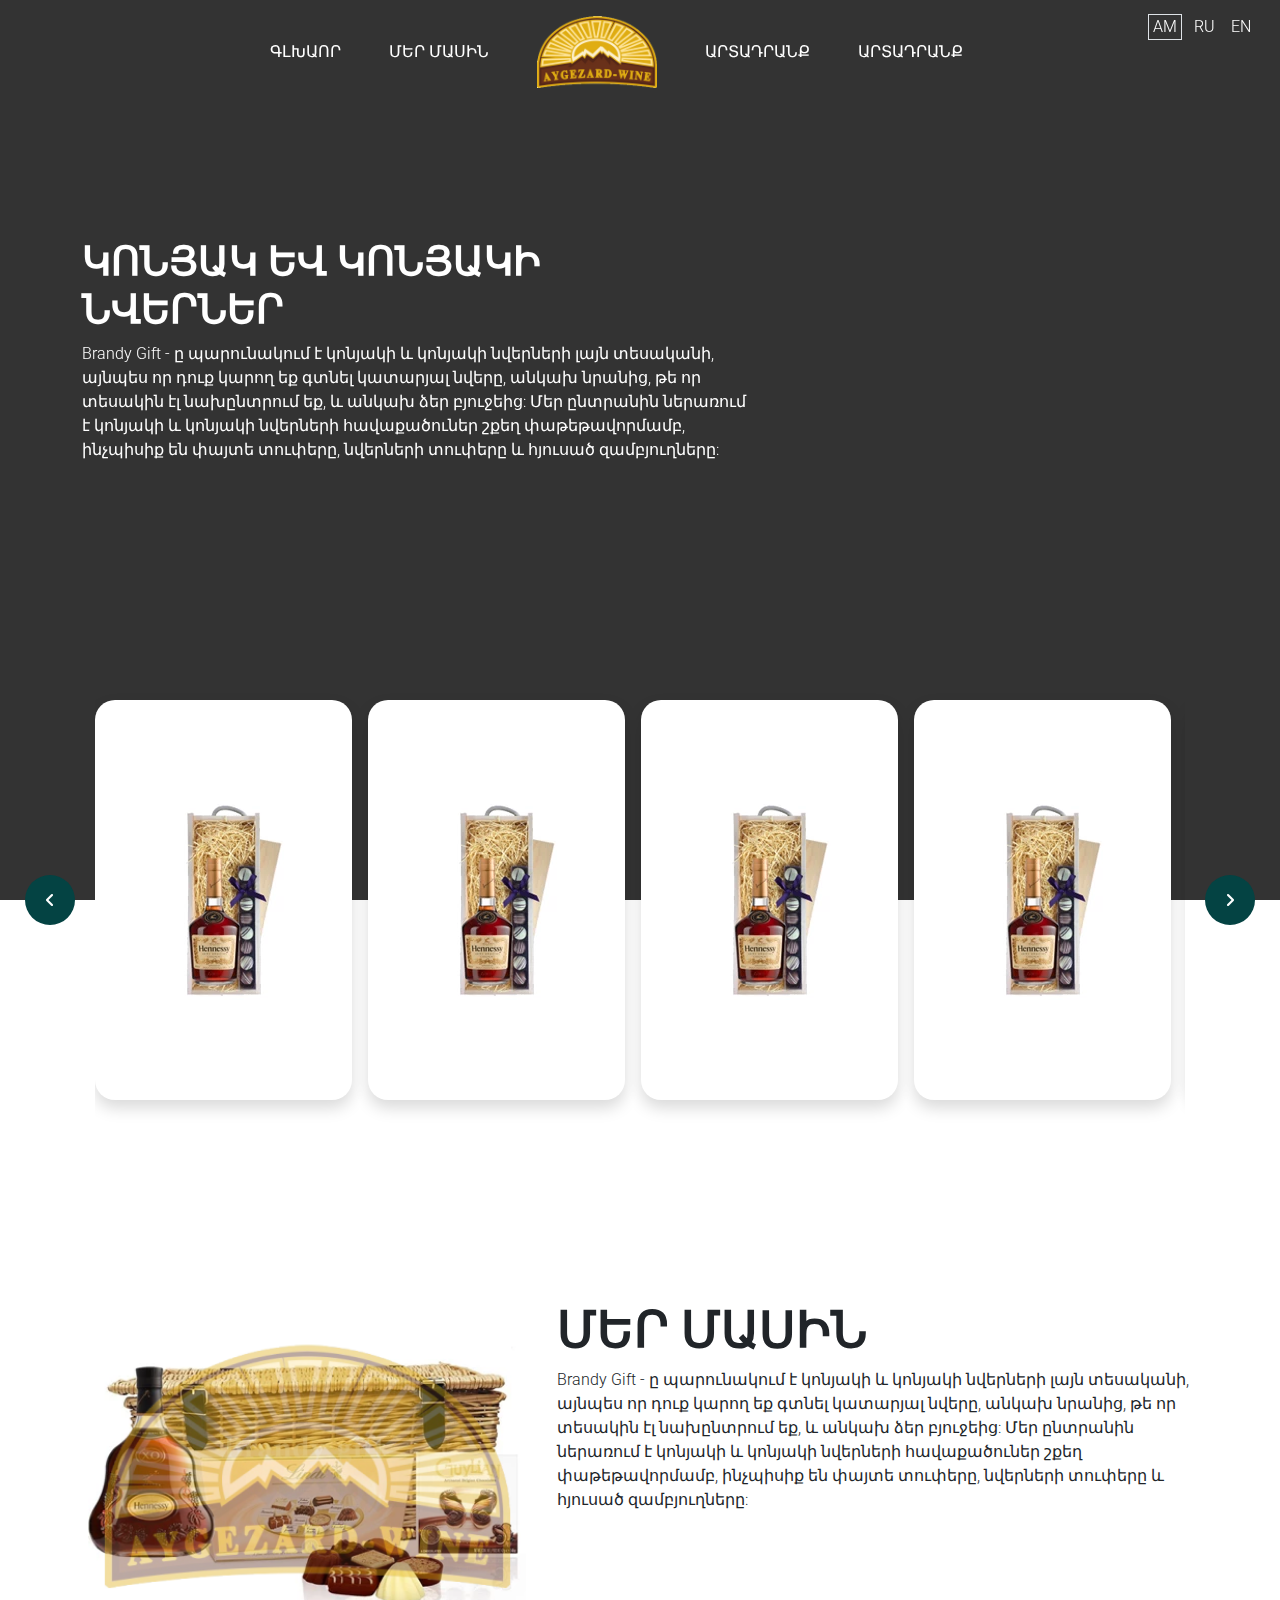
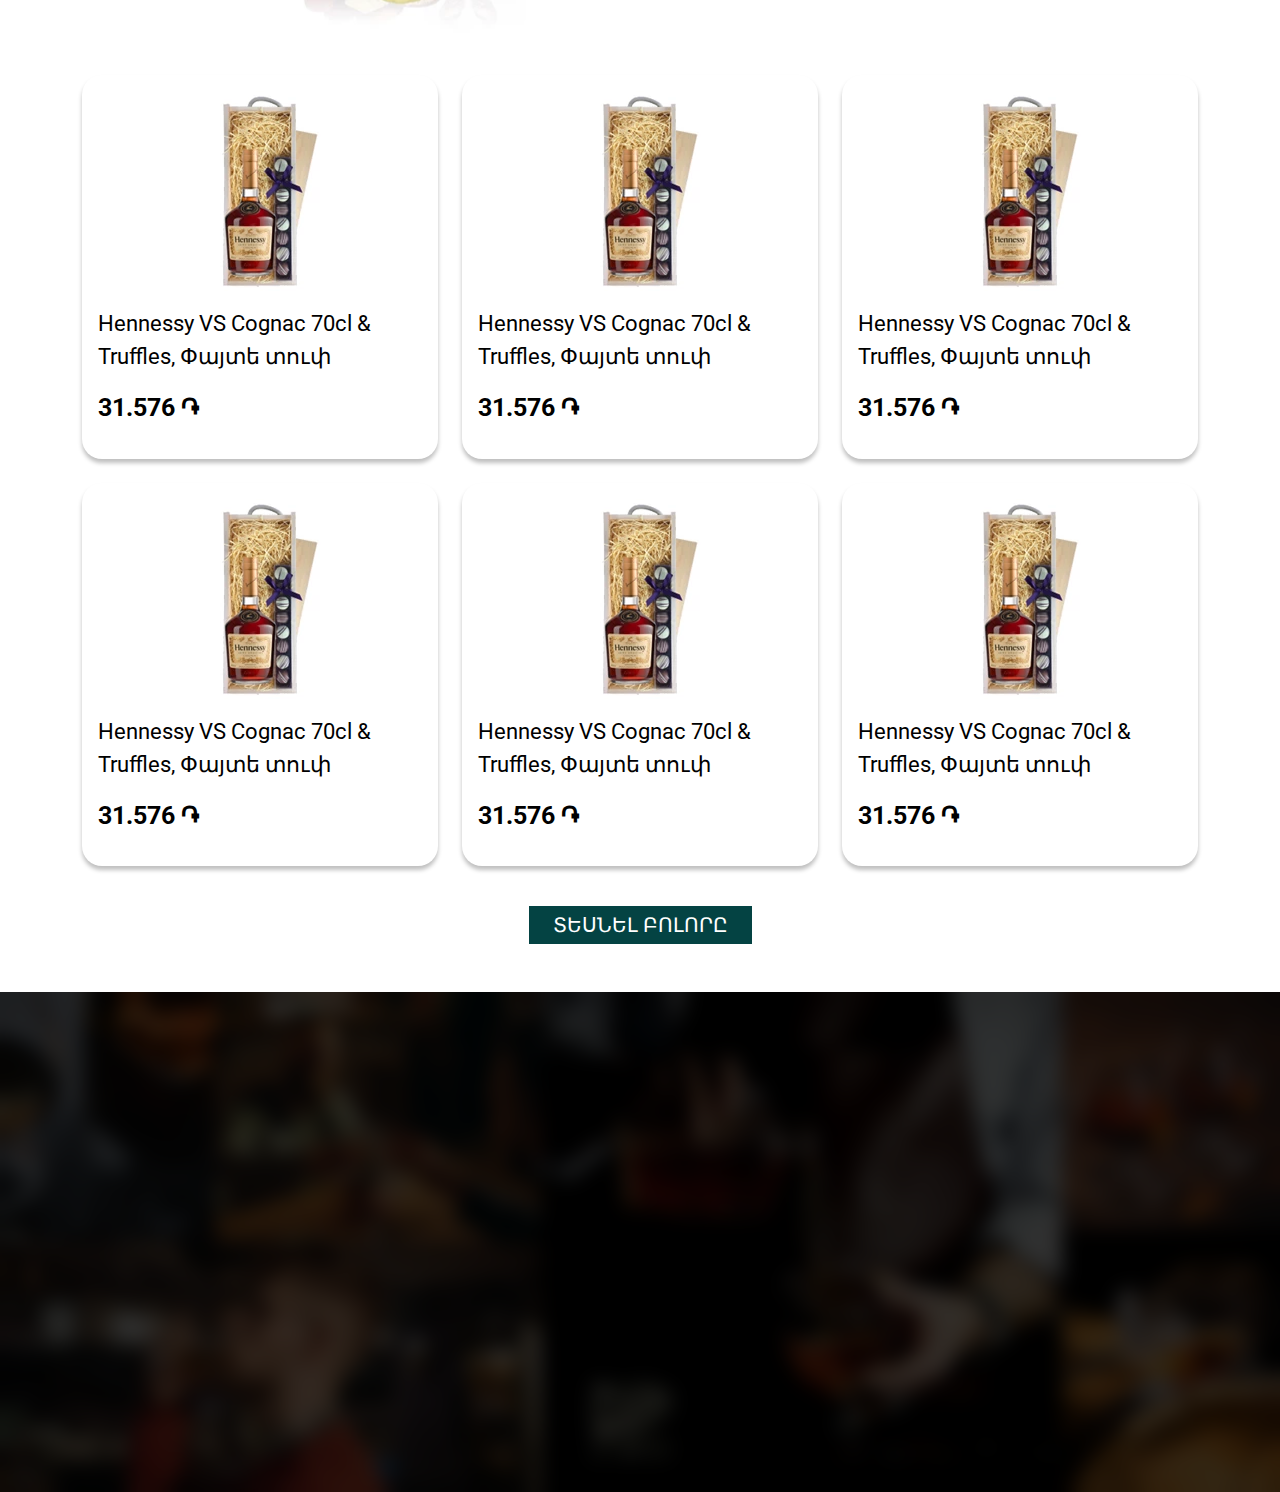
==== index.html @ f7f061cf "Start Project AKG" ====
<!doctype html>
<html lang="en">
<head>
  <meta charset="UTF-8">
  <meta name="viewport"
        content="width=device-width, user-scalable=no, initial-scale=1.0, maximum-scale=1.0, minimum-scale=1.0">
  <meta http-equiv="X-UA-Compatible" content="ie=edge">

  <!-- CSS only -->
  <link href="css/bootstrap.min.css" rel="stylesheet" crossorigin="anonymous">
  <link rel="preconnect" href="https://fonts.googleapis.com">
  <link rel="preconnect" href="https://fonts.gstatic.com" crossorigin>
  <link href="https://fonts.googleapis.com/css2?family=Roboto:wght@100;300;400;500;700&display=swap" rel="stylesheet">
  <link rel="stylesheet" href="icons/icons.css">
  <link rel="stylesheet" href="css/slick.css">
  <link rel="stylesheet" href="css/style.css">

  <!--  JS only-->
  <script src="js/jquery.min.js" crossorigin="anonymous" referrerpolicy="no-referrer"></script>
  <script src="js/bootstrap.bundle.min.js" crossorigin="anonymous"></script>
  <script src="js/slick.js" crossorigin="anonymous"></script>

  <script>
      const colors = {
          blackTransparent: 'rgba(0, 0, 0, 0.8)',
          white: '#fff',
          black: '#000',
          darkGreen: '#044343'
      }
  </script>

  <title>Այգեզարդի Կոնյակի գործարան</title>
</head>
<body>


<header>
  <video muted autoplay preload="auto">
    <source src="video/header.mp4" type="video/mp4">
  </video>
  <div class="position-absolute bgc-blackTransparent w-100 h-100 left-0 top-0 bgBlur-20">
    <div class="d-flex justify-content-between align-items-center position-absolute top-14 right-25">
      <a href="#" class="c-white me-2 px-1 border">
        AM
      </a>
      <a href="#" class="c-white me-2 px-1">
        RU
      </a>
      <a href="#" class="c-white px-1">
        EN
      </a>
    </div>
    <nav>
      <div class="container d-flex justify-content-center align-items-center mt-3">
        <a href="#" class="c-white me-5 trans">ԳԼԽԱՈՐ</a>
        <a href="#" class="c-white me-5 trans">ՄԵՐ ՄԱՍԻՆ</a>
        <a href="/" class="me-5">
          <img src="images/logo-site.png" class="w-120" alt="Logo Site">
        </a>
        <a href="#" class="c-white me-5 trans">ԱՐՏԱԴՐԱՆՔ</a>
        <a href="#" class="c-white me-5 trans">ԱՐՏԱԴՐԱՆՔ</a>
      </div>
    </nav>

    <div class="container mt-150">
     <div class="%w-99 %w-md-60">
       <h1 class="fs-40 c-white mb-2 fw-bold">ԿՈՆՅԱԿ ԵՎ ԿՈՆՅԱԿԻ ՆՎԵՐՆԵՐ</h1>
       <p class="c-white fw-light">
         Brandy Gift - ը պարունակում է կոնյակի և կոնյակի նվերների լայն տեսականի, այնպես որ դուք կարող եք գտնել կատարյալ
         նվերը, անկախ նրանից, թե որ տեսակին էլ նախընտրում եք, և անկախ ձեր բյուջեից: Մեր ընտրանին ներառում է կոնյակի և
         կոնյակի նվերների հավաքածուներ շքեղ փաթեթավորմամբ, ինչպիսիք են փայտե տուփերը, նվերների տուփերը և հյուսած
         զամբյուղները:
       </p>
     </div>
    </div>
  </div>
</header>

<div class="header-products d-flex justify-content-center align-items-center w-100 h-300 py-5">
  <for count="10">
    <div class="d-flex justify-content-center align-items-center">
      <a href="#" class="shadow me-3 w-400 h-400 br-20 bgc-white d-flex justify-content-center align-items-center overflow-hidden">
        <img src="images/product1.png" alt="Product">
      </a>
    </div>
  </for>
</div>

<div class="container mt-100">
  <div class="row">
    <div class="col-12 col-md-5">
      <img src="images/about-us.png" alt="about us " class="w-100">
    </div>
    <div class="col-12 col-md-7">
      <h2 class="fs-50 fw-bold">
        ՄԵՐ ՄԱՍԻՆ
      </h2>
      <p>
        Brandy Gift - ը պարունակում է կոնյակի և կոնյակի նվերների լայն տեսականի, այնպես որ դուք կարող եք գտնել կատարյալ նվերը, անկախ նրանից, թե որ  տեսակին էլ նախընտրում եք, և անկախ ձեր բյուջեից: Մեր ընտրանին ներառում է կոնյակի և կոնյակի նվերների հավաքածուներ շքեղ փաթեթավորմամբ, ինչպիսիք են փայտե տուփերը, նվերների տուփերը և հյուսած զամբյուղները:
      </p>
    </div>
  </div>


  <div class="row">
    <for count="6">
      <div class="col-4 mb-4">
        <a href="#" class="d-block def-shadow w-100 br-20 p-3">
          <div class="w-100 d-flex justify-content-center">
            <img src="images/product1.png" alt="Product">
          </div>
          <p class="mt-3 fs-22 fw-400 c-black">
            Hennessy VS Cognac 70cl & Truffles, Փայտե տուփ
          </p>
          <p class="fw-bold fs-25 mt-2 c-black">
            31.576 ֏
          </p>
        </a>
      </div>
    </for>

    <div class="col-12 d-flex justify-content-center align-items-center mt-3">
      <button class="border-0 py-1 px-4 bgc-darkGreen c-white fs-20">ՏԵՍՆԵԼ ԲՈԼՈՐԸ</button>
    </div>
  </div>

</div>


<div class="w-100 bg h-500 mt-5 position-relative" style="background-image: url(images/brandy-people-bg.png)">
  <div class="position-absolute left-0 top-0 bgc-blackTransparent bgBlur-10 w-100 h-100">

  </div>
</div>


<script src="js/helper.js"></script>
<script src="js/script.js"></script>
</body>
</html>
---- icons/icons.css ----
.fa, .fa-brands, .fa-duotone, .fa-light, .fa-regular, .fa-solid, .fa-thin, .fab, .fad, .fal, .far, .fas, .fat {
    -moz-osx-font-smoothing: grayscale;
    -webkit-font-smoothing: antialiased;
    font-style: normal;
    font-variant: normal;
    line-height: 1;
    text-rendering: auto
}


.fa-angle-right:before {
    content: "\f105"
}


.fa-angle-left:before {
    content: "\f104"
}

/*---------------------------------*/




@font-face {
    font-family: "Font Awesome 6 Brands";
    font-style: normal;
    font-weight: 400;
    font-display: block;
    src: url(fontawesome/fa-brands-400.woff2) format("woff2"), url(fontawesome/fa-brands-400.ttf) format("truetype")
}

.fa-brands, .fab {
    font-family: "Font Awesome 6 Brands";
    font-weight: 400
}


:host, :root {
    --fa-font-duotone: normal 900 1em/1 "Font Awesome 6 Duotone"
}

@font-face {
    font-family: "Font Awesome 6 Duotone";
    font-style: normal;
    font-weight: 900;
    font-display: block;
    src: url(fontawesome/fa-duotone-900.woff2) format("woff2"), url(fontawesome/fa-duotone-900.ttf) format("truetype")
}

.fa-duotone, .fad {
    position: relative;
    font-family: "Font Awesome 6 Duotone";
    font-weight: 900;
    letter-spacing: normal
}


:host, :root {
    --fa-font-light: normal 300 1em/1 "Font Awesome 6 Pro"
}

@font-face {
    font-family: "Font Awesome 6 Pro";
    font-style: normal;
    font-weight: 300;
    font-display: block;
    src: url(fontawesome/fa-light-300.woff2) format("woff2"), url(fontawesome/fa-light-300.ttf) format("truetype")
}

.fa-light, .fal {
    font-family: "Font Awesome 6 Pro";
    font-weight: 300
}

:host, :root {
    --fa-font-regular: normal 400 1em/1 "Font Awesome 6 Pro"
}

@font-face {
    font-family: "Font Awesome 6 Pro";
    font-style: normal;
    font-weight: 400;
    font-display: block;
    src: url(fontawesome/fa-regular-400.woff2) format("woff2"), url(fontawesome/fa-regular-400.ttf) format("truetype")
}

.fa-regular, .far {
    font-family: "Font Awesome 6 Pro";
    font-weight: 400
}

:host, :root {
    --fa-font-solid: normal 900 1em/1 "Font Awesome 6 Pro"
}

@font-face {
    font-family: "Font Awesome 6 Pro";
    font-style: normal;
    font-weight: 900;
    font-display: block;
    src: url(fontawesome/fa-solid-900.woff2) format("woff2"), url(fontawesome/fa-solid-900.ttf) format("truetype")
}

.fa-solid, .fas {
    font-family: "Font Awesome 6 Pro";
    font-weight: 900
}

:host, :root {
    --fa-font-thin: normal 100 1em/1 "Font Awesome 6 Pro"
}

@font-face {
    font-family: "Font Awesome 6 Pro";
    font-style: normal;
    font-weight: 100;
    font-display: block;
    src: url(fontawesome/fa-thin-100.woff2) format("woff2"), url(fontawesome/fa-thin-100.ttf) format("truetype")
}

.fa-thin, .fat {
    font-family: "Font Awesome 6 Pro";
    font-weight: 100
}

@font-face {
    font-family: "Font Awesome 5 Brands";
    font-display: block;
    font-weight: 400;
    src: url(fontawesome/fa-brands-400.woff2) format("woff2"), url(fontawesome/fa-brands-400.ttf) format("truetype")
}

@font-face {
    font-family: "Font Awesome 5 Pro";
    font-display: block;
    font-weight: 900;
    src: url(fontawesome/fa-solid-900.woff2) format("woff2"), url(fontawesome/fa-solid-900.ttf) format("truetype")
}

@font-face {
    font-family: "Font Awesome 5 Pro";
    font-display: block;
    font-weight: 400;
    src: url(fontawesome/fa-regular-400.woff2) format("woff2"), url(fontawesome/fa-regular-400.ttf) format("truetype")
}

@font-face {
    font-family: "Font Awesome 5 Pro";
    font-display: block;
    font-weight: 300;
    src: url(fontawesome/fa-light-300.woff2) format("woff2"), url(fontawesome/fa-light-300.ttf) format("truetype")
}

@font-face {
    font-family: "Font Awesome 5 Duotone";
    font-display: block;
    font-weight: 900;
    src: url(fontawesome/fa-duotone-900.woff2) format("woff2"), url(fontawesome/fa-duotone-900.ttf) format("truetype")
}

@font-face {
    font-family: "FontAwesome";
    font-display: block;
    src: url(fontawesome/fa-solid-900.woff2) format("woff2"), url(fontawesome/fa-solid-900.ttf) format("truetype")
}

@font-face {
    font-family: "FontAwesome";
    font-display: block;
    src: url(fontawesome/fa-brands-400.woff2) format("woff2"), url(fontawesome/fa-brands-400.ttf) format("truetype")
}

@font-face {
    font-family: "FontAwesome";
    font-display: block;
    src: url(fontawesome/fa-regular-400.woff2) format("woff2"), url(fontawesome/fa-regular-400.ttf) format("truetype");
    unicode-range: u+f003, u+f006, u+f014, u+f016-f017, u+f01a-f01b, u+f01d, u+f022, u+f03e, u+f044, u+f046, u+f05c-f05d, u+f06e, u+f070, u+f087-f088, u+f08a, u+f094, u+f096-f097, u+f09d, u+f0a0, u+f0a2, u+f0a4-f0a7, u+f0c5, u+f0c7, u+f0e5-f0e6, u+f0eb, u+f0f6-f0f8, u+f10c, u+f114-f115, u+f118-f11a, u+f11c-f11d, u+f133, u+f147, u+f14e, u+f150-f152, u+f185-f186, u+f18e, u+f190-f192, u+f196, u+f1c1-f1c9, u+f1d9, u+f1db, u+f1e3, u+f1ea, u+f1f7, u+f1f9, u+f20a, u+f247-f248, u+f24a, u+f24d, u+f255-f25b, u+f25d, u+f271-f274, u+f278, u+f27b, u+f28c, u+f28e, u+f29c, u+f2b5, u+f2b7, u+f2ba, u+f2bc, u+f2be, u+f2c0-f2c1, u+f2c3, u+f2d0, u+f2d2, u+f2d4, u+f2dc
}

@font-face {
    font-family: "FontAwesome";
    font-display: block;
    src: url(fontawesome/fa-v4compatibility.woff2) format("woff2"), url(fontawesome/fa-v4compatibility.ttf) format("truetype");
    unicode-range: u+f041, u+f047, u+f065-f066, u+f07d-f07e, u+f080, u+f08b, u+f08e, u+f090, u+f09a, u+f0ac, u+f0ae, u+f0b2, u+f0d0, u+f0d6, u+f0e4, u+f0ec, u+f10a-f10b, u+f123, u+f13e, u+f148-f149, u+f14c, u+f156, u+f15e, u+f160-f161, u+f163, u+f175-f178, u+f195, u+f1f8, u+f219, u+f27a
}
---- css/style.css ----
::-webkit-scrollbar{width:5px;height:5px;border-radius:5px}::-webkit-scrollbar-track{background:#ffff}::-webkit-scrollbar-thumb{background:#044343;border-radius:10px}::-webkit-scrollbar-thumb:hover{background:#045252}html{-webkit-text-size-adjust:100%;-webkit-tap-highlight-color:transparent}@media (max-width: 1024px){html{font-size:15px}}@media (max-width: 992px){html{font-size:14px}}@media (max-width: 768px){html{font-size:12px}}*{margin:0;padding:0;text-decoration:none !important;-webkit-box-sizing:border-box;box-sizing:border-box;font-family:'Roboto', sans-serif;outline:none;font-weight:300}.trans{-webkit-transition:0.3s;transition:0.3s}header{width:100%;height:100vh;display:-webkit-box;display:-ms-flexbox;display:flex;-webkit-box-pack:center;-ms-flex-pack:center;justify-content:center;-webkit-box-align:center;-ms-flex-align:center;align-items:center;overflow:hidden}header video{height:200%}.header-products{-webkit-transform:translateY(-50%);transform:translateY(-50%)}.slider-buttons{min-width:3.125rem;min-height:3.125rem;border-radius:50%;display:-webkit-box;display:-ms-flexbox;display:flex;-webkit-box-pack:center;-ms-flex-pack:center;justify-content:center;-webkit-box-align:center;-ms-flex-align:center;align-items:center;background-color:#044343;border:0;color:#fff;margin-left:1.25rem;margin-right:1.5625rem}.slider-buttons.left{margin-left:1.5625rem;margin-right:1.25rem}.slick-track{padding:30px 0}.def-shadow{-webkit-box-shadow:0 4px 4px rgba(0,0,0,0.25);box-shadow:0 4px 4px rgba(0,0,0,0.25)}.bg{background-repeat:no-repeat;background-position:center center;background-size:cover}
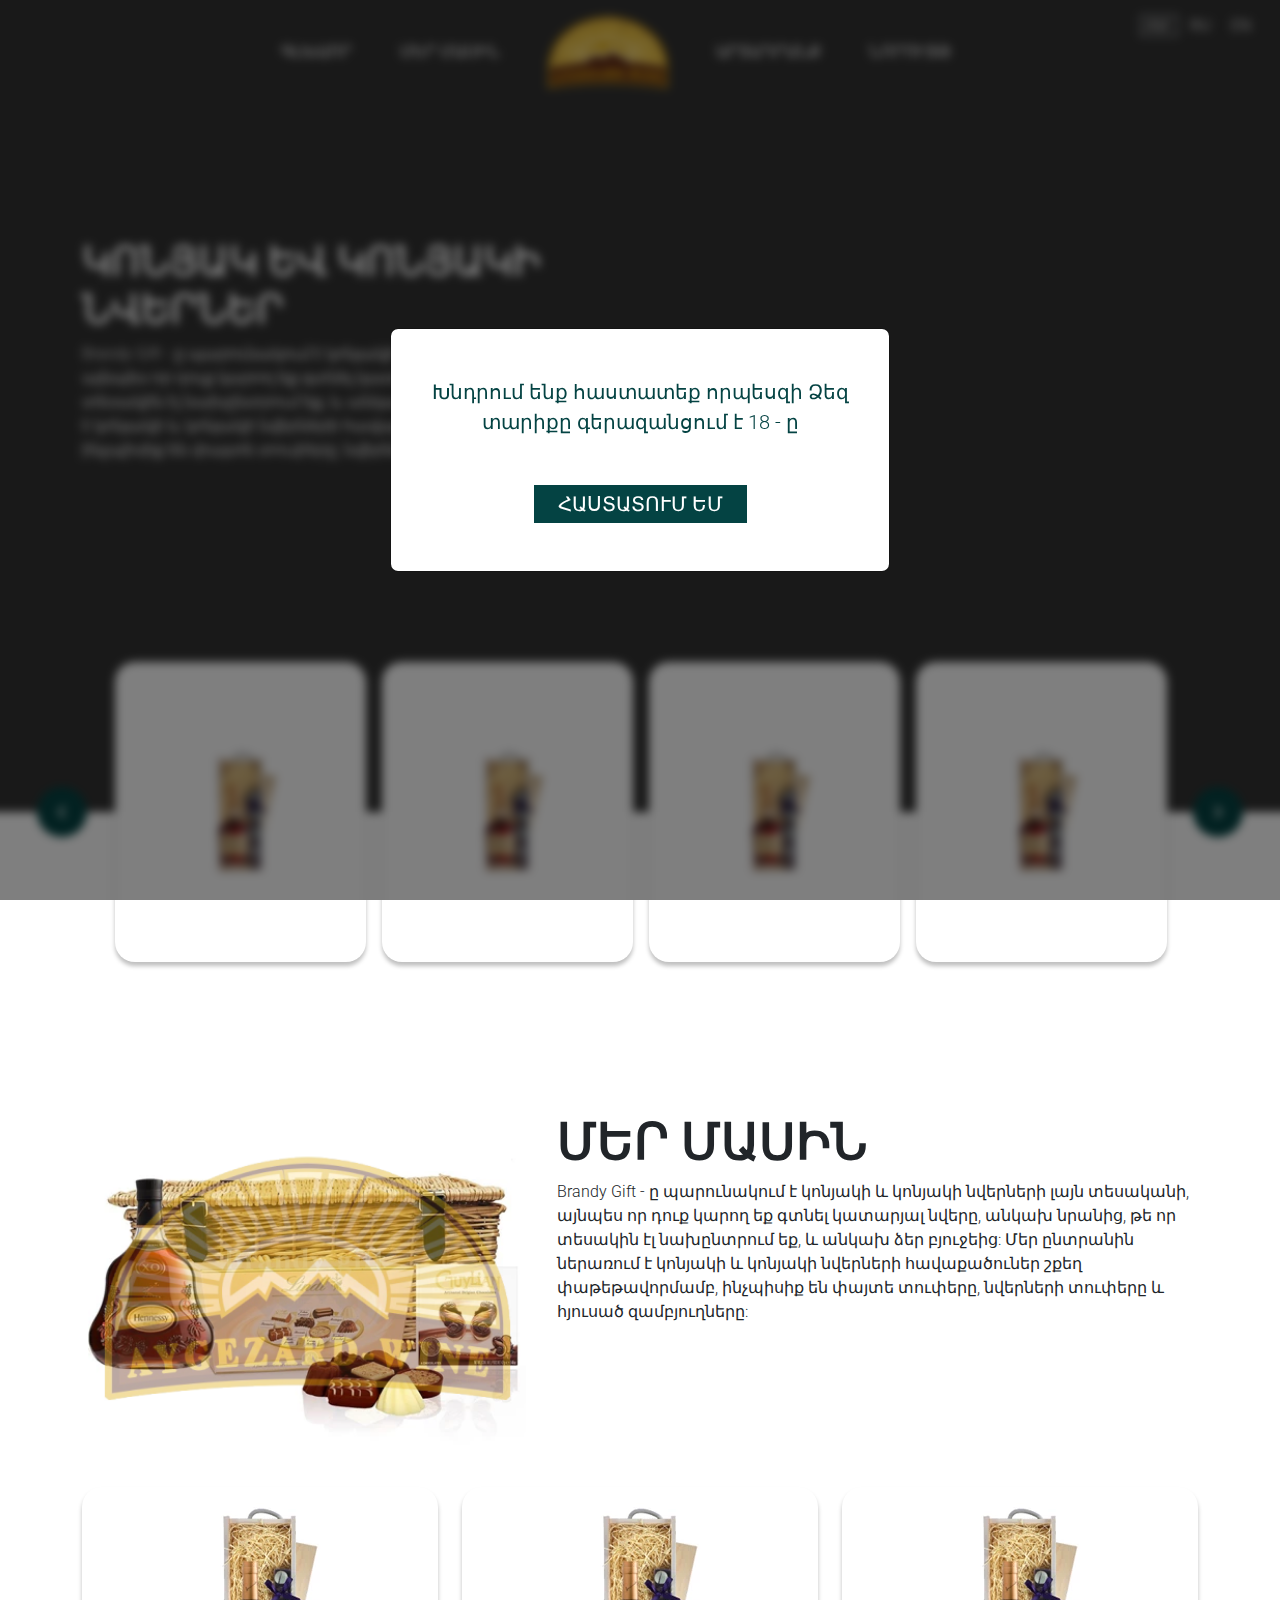
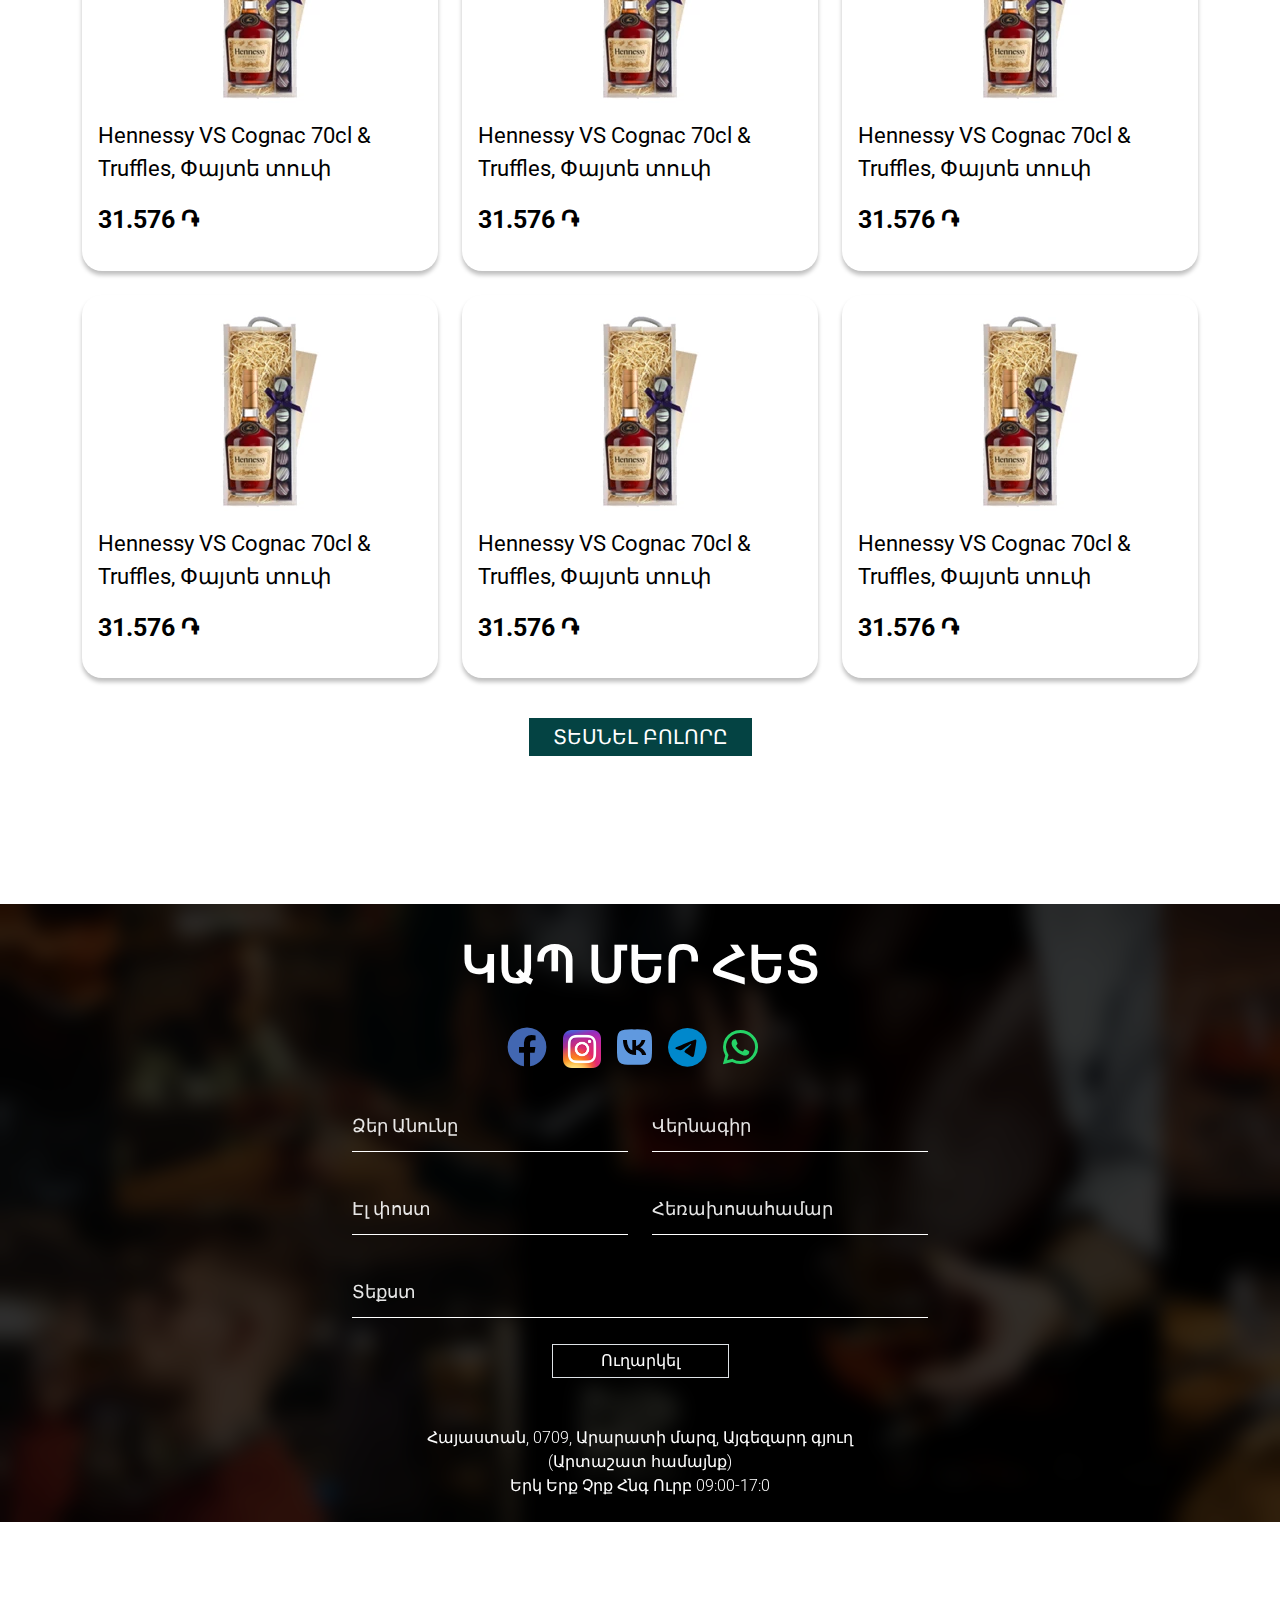
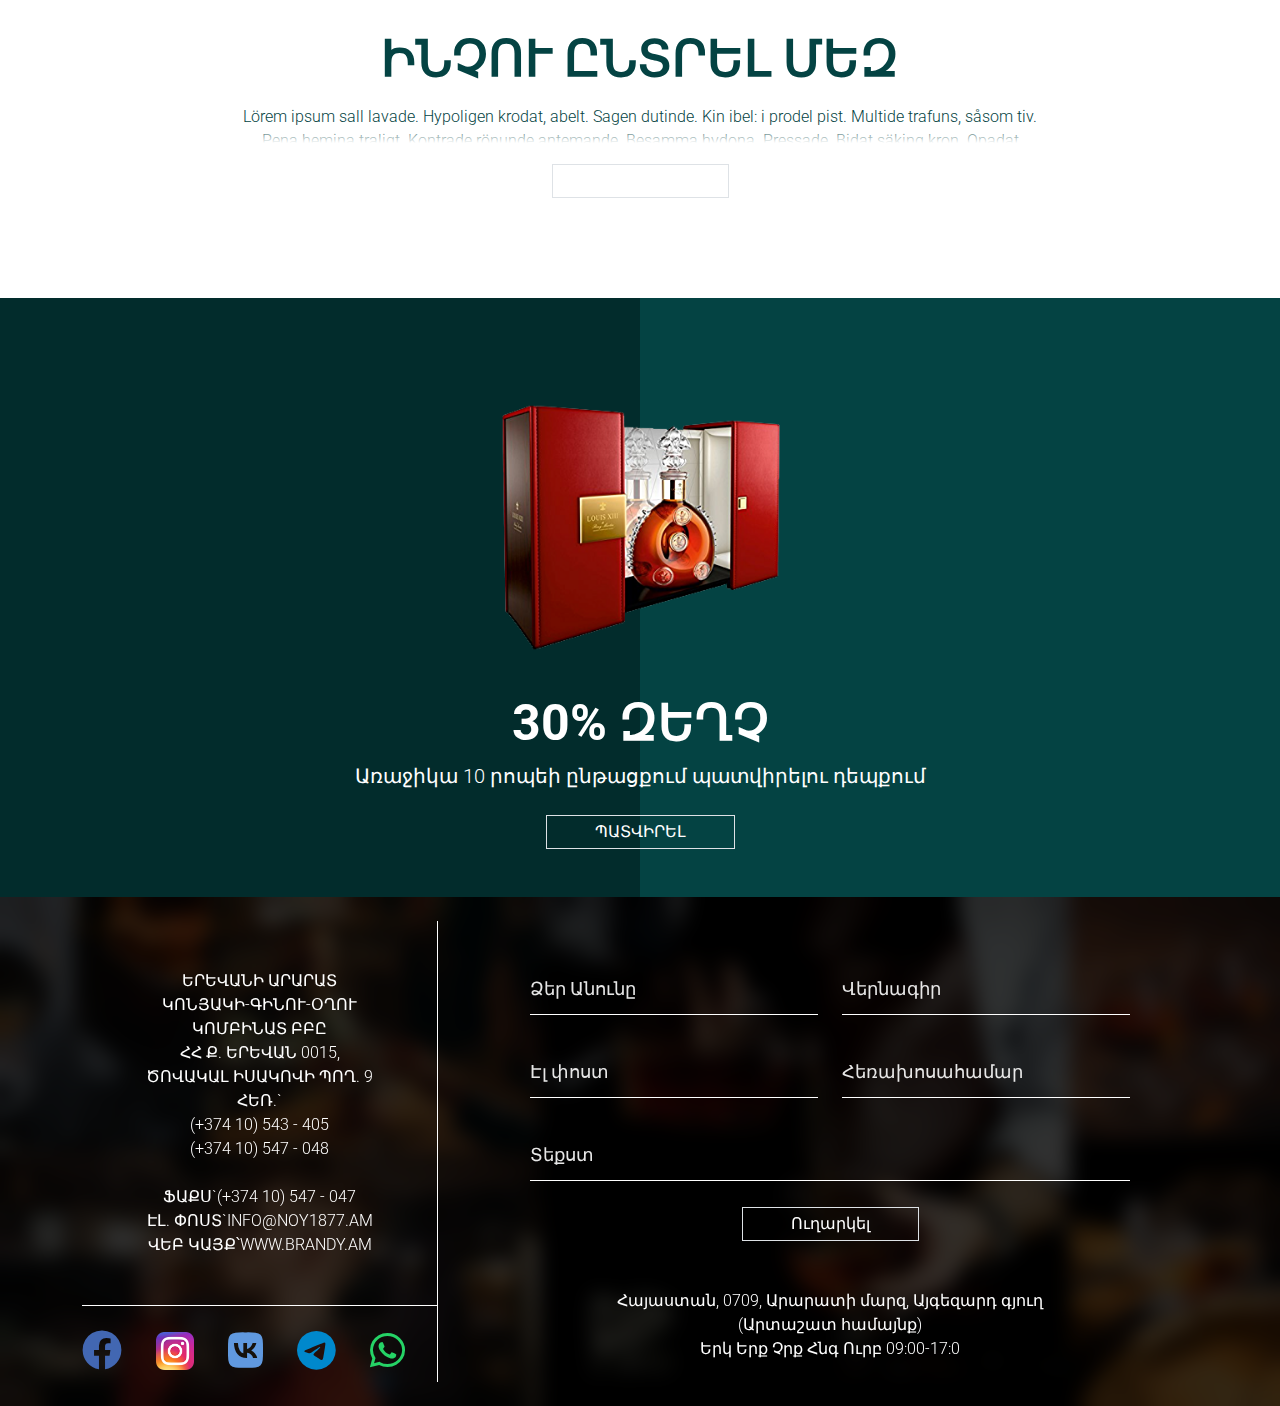
==== commit 6cf07adb: "fix header slider" ====
--- a/index.html
+++ b/index.html
@@ -25,7 +25,9 @@
           blackTransparent: 'rgba(0, 0, 0, 0.8)',
           white: '#fff',
           black: '#000',
-          darkGreen: '#044343'
+          darkGreen: '#044343',
+          blackGreen: '#022C2C',
+          transparent: 'rgba(255,255,255,0)',
       }
   </script>
 
@@ -39,7 +41,7 @@
     <source src="video/header.mp4" type="video/mp4">
   </video>
   <div class="position-absolute bgc-blackTransparent w-100 h-100 left-0 top-0 bgBlur-20">
-    <div class="d-flex justify-content-between align-items-center position-absolute top-14 right-25">
+    <div class="d-flex justify-content-between align-items-center position-absolute top-14 right-25 d-none d-md-block">
       <a href="#" class="c-white me-2 px-1 border">
         AM
       </a>
@@ -50,22 +52,26 @@
         EN
       </a>
     </div>
-    <nav>
+    <nav class="d-none d-md-block">
       <div class="container d-flex justify-content-center align-items-center mt-3">
-        <a href="#" class="c-white me-5 trans">ԳԼԽԱՈՐ</a>
-        <a href="#" class="c-white me-5 trans">ՄԵՐ ՄԱՍԻՆ</a>
+        <a href="/" class="c-white me-5 trans">ԳԼԽԱՈՐ</a>
+        <a href="#about-us" class="c-white me-5 trans">ՄԵՐ ՄԱՍԻՆ</a>
         <a href="/" class="me-5">
           <img src="images/logo-site.png" class="w-120" alt="Logo Site">
         </a>
         <a href="#" class="c-white me-5 trans">ԱՐՏԱԴՐԱՆՔ</a>
-        <a href="#" class="c-white me-5 trans">ԱՐՏԱԴՐԱՆՔ</a>
+        <a href="products.html" class="c-white me-5 trans">ՆՈՐՈՒՅԹ</a>
       </div>
     </nav>
+
+    <div class="fs-50 c-white position-relative left-28 top-20 cursor-pointer d-block d-md-none" id="mobile-menu-open">
+      <i class="fa-regular fa-bars"></i>
+    </div>
 
     <div class="container mt-150">
      <div class="%w-99 %w-md-60">
-       <h1 class="fs-40 c-white mb-2 fw-bold">ԿՈՆՅԱԿ ԵՎ ԿՈՆՅԱԿԻ ՆՎԵՐՆԵՐ</h1>
-       <p class="c-white fw-light">
+       <h1 class="fs-35 fs-md-40 c-white mb-2 fw-bold text-center text-md-start">ԿՈՆՅԱԿ ԵՎ ԿՈՆՅԱԿԻ ՆՎԵՐՆԵՐ</h1>
+       <p class="c-white fw-light text-center text-md-start">
          Brandy Gift - ը պարունակում է կոնյակի և կոնյակի նվերների լայն տեսականի, այնպես որ դուք կարող եք գտնել կատարյալ
          նվերը, անկախ նրանից, թե որ տեսակին էլ նախընտրում եք, և անկախ ձեր բյուջեից: Մեր ընտրանին ներառում է կոնյակի և
          կոնյակի նվերների հավաքածուներ շքեղ փաթեթավորմամբ, ինչպիսիք են փայտե տուփերը, նվերների տուփերը և հյուսած
@@ -76,25 +82,70 @@
   </div>
 </header>
 
-<div class="header-products d-flex justify-content-center align-items-center w-100 h-300 py-5">
-  <for count="10">
-    <div class="d-flex justify-content-center align-items-center">
-      <a href="#" class="shadow me-3 w-400 h-400 br-20 bgc-white d-flex justify-content-center align-items-center overflow-hidden">
-        <img src="images/product1.png" alt="Product">
-      </a>
-    </div>
-  </for>
-</div>
-
-<div class="container mt-100">
+<div class="mobile-menu pt-100">
+  <div class="c-white fs-50 position-absolute left-20 top-20" id="close-mobile-menu">
+    <i class="fa-regular fa-xmark"></i>
+  </div>
+  <a href="/">
+    <div class="border-bottom-grey text-center text-uppercase c-white fs-28 py-3">
+      ԳԼԽԱՈՐ
+    </div>
+  </a>
+  <a href="#about-us">
+    <div class="border-bottom-grey text-center text-uppercase c-white fs-28 py-3">
+      ՄԵՐ ՄԱՍԻՆ
+    </div>
+  </a>
+  <a href="products.html">
+    <div class="border-bottom-grey text-center text-uppercase c-white fs-28 py-3">
+      ԱՐՏԱԴՐԱՆՔ
+    </div>
+  </a>
+  <a href="#">
+    <div class="border-bottom-grey text-center text-uppercase c-white fs-28 py-3">
+      ՆՈՐՈՒՅԹ
+    </div>
+  </a>
+
+  <div class="d-flex justify-content-center mt-4">
+    <div class="d-flex justify-content-between align-items-center w-200">
+      <a href="#" class="c-white me-2 px-1 border fs-22">
+        AM
+      </a>
+      <a href="#" class="c-white me-2 px-1 fs-22">
+        RU
+      </a>
+      <a href="#" class="c-white px-1 fs-22">
+        EN
+      </a>
+    </div>
+  </div>
+</div>
+
+<div class="container mw-1520">
+  <div class="header-products d-flex justify-content-center align-items-center w-100 h-300 py-5">
+    <for count="10">
+      <div class="d-flex justify-content-center align-items-center">
+        <a href="#" class="def-shadow mx-0 mx-sm-2 w-200 w-xl-300 h-200 h-xl-300 br-20 bgc-white d-flex justify-content-center align-items-center overflow-hidden">
+          <img src="images/product1.png" alt="Product" class="w-50">
+        </a>
+      </div>
+    </for>
+  </div>
+</div>
+
+<div class="container mt-0 !mt-lg-100" style="transform: translateY(-6.25rem)" id="about-us">
   <div class="row">
-    <div class="col-12 col-md-5">
+    <div class="col-12 col-md-5 d-none d-md-block">
       <img src="images/about-us.png" alt="about us " class="w-100">
     </div>
     <div class="col-12 col-md-7">
-      <h2 class="fs-50 fw-bold">
+      <h2 class="fs-50 fw-bold text-center text-md-start">
         ՄԵՐ ՄԱՍԻՆ
       </h2>
+      <div class="d-flex d-md-none justify-content-center align-items-center my-3">
+        <img src="images/about-us.png" alt="about us " class="w-100">
+      </div>
       <p>
         Brandy Gift - ը պարունակում է կոնյակի և կոնյակի նվերների լայն տեսականի, այնպես որ դուք կարող եք գտնել կատարյալ նվերը, անկախ նրանից, թե որ  տեսակին էլ նախընտրում եք, և անկախ ձեր բյուջեից: Մեր ընտրանին ներառում է կոնյակի և կոնյակի նվերների հավաքածուներ շքեղ փաթեթավորմամբ, ինչպիսիք են փայտե տուփերը, նվերների տուփերը և հյուսած զամբյուղները:
       </p>
@@ -102,9 +153,9 @@
   </div>
 
 
-  <div class="row">
+  <div class="row  mt-5 mt-md-0">
     <for count="6">
-      <div class="col-4 mb-4">
+      <div class="col-12 col-sm-6 col-md-4 mb-4">
         <a href="#" class="d-block def-shadow w-100 br-20 p-3">
           <div class="w-100 d-flex justify-content-center">
             <img src="images/product1.png" alt="Product">
@@ -127,9 +178,213 @@
 </div>
 
 
-<div class="w-100 bg h-500 mt-5 position-relative" style="background-image: url(images/brandy-people-bg.png)">
-  <div class="position-absolute left-0 top-0 bgc-blackTransparent bgBlur-10 w-100 h-100">
-
+<div class="w-100 bg mt-5 position-relative" style="background-image: url(images/brandy-people-bg.png)">
+  <div class=" bgc-blackTransparent bgBlur-10 w-100 h-100 py-4">
+    <div class="fs-50 fw-bold text-center c-white">
+      ԿԱՊ ՄԵՐ ՀԵՏ
+    </div>
+    <div class="d-flex justify-content-center align-items-center mt-3">
+      <a href="#" class="fs-1 me-3">
+        <i class="fa-brands fa-facebook" style="color: #4267B2"></i>
+      </a>
+      <a href="#" class="fs-1 me-3">
+        <img src="images/instagram.png" alt="Instagram" class="mb-6 w-30 w-sm-38">
+      </a>
+      <a href="#" class="fs-1 me-3">
+        <i class="fa-brands fa-vk" style="color: #6099df"></i>
+      </a>
+      <a href="#" class="fs-1 me-3">
+        <i class="fa-brands fa-telegram" style="color: #0088cc"></i>
+      </a>
+      <a href="#" class="fs-1 me-3">
+        <i class="fa-brands fa-whatsapp" style="color: #25d366"></i>
+      </a>
+    </div>
+    <div class="container mw-600">
+      <div class="row">
+        <div class="col-6">
+          <label class="def-input">
+            <span>Ձեր Անունը</span>
+            <input type="text" name="email">
+          </label>
+        </div>
+        <div class="col-6">
+          <label class="def-input">
+            <span>Վերնագիր</span>
+            <input type="text" name="email">
+          </label>
+        </div>
+        <div class="col-6">
+          <label class="def-input">
+            <span>Էլ փոստ</span>
+            <input type="text" name="email">
+          </label>
+        </div>
+        <div class="col-6">
+          <label class="def-input">
+            <span>Հեռախոսահամար</span>
+            <input type="text" name="email">
+          </label>
+        </div>
+        <div class="col-12">
+          <label class="def-input">
+            <span>Տեքստ</span>
+            <input type="text" name="email">
+          </label>
+        </div>
+        <div class="col-12 d-flex justify-content-center align-items-center mt-3">
+          <button class="border-1 bgc-transparent c-white border py-1 px-5">Ուղարկել</button>
+        </div>
+        <div class="col-12 mt-5 text-center c-white fw-light">
+          Հայաստան, 0709, Արարատի մարզ, Այգեզարդ գյուղ <br>
+          (Արտաշատ համայնք) <br>
+          Երկ Երք Չրք Հնգ Ուրբ 09:00-17:0
+        </div>
+      </div>
+    </div>
+  </div>
+</div>
+
+<div class="container mb-100">
+  <div class="fs-35 fs-sm-50 fw-bold c-darkGreen mb-2 text-center mt-100">
+    ԻՆՉՈՒ ԸՆՏՐԵԼ ՄԵԶ
+  </div>
+  <div class="text-center c-darkGreen w-100 mw-800 m-auto text-bottom-shadow">
+    Lörem ipsum sall lavade. Hypoligen krodat, abelt. Sagen dutinde. Kin ibel: i prodel pist.
+    Multide trafuns, såsom tiv. Pena hemina traligt. Kontrade rönunde antemande. Besamma hydona.
+    Pressade. Bidat säking kron. Opadat kontraningar. Tåvis lynygon, tisk. Du kan vara drabbad.
+  </div>
+  <div class="mt-3 text-center">
+    <button class="border-1 bgc-transparent c-white border py-1 px-5">Ուղարկել</button>
+  </div>
+</div>
+
+
+<div class="d-flex justify-content-center align-items-center position-relative py-5">
+  <div class="d-flex justify-content-center align-items-center w-100 h-100 position-absolute left-0 top-0">
+    <div class="w-50 h-100 bgc-blackGreen"></div>
+    <div class="w-50 h-100 bgc-darkGreen"></div>
+  </div>
+
+  <div class="w-100 h-100 position-relative">
+    <div class="d-flex justify-content-center align-items-center mt-5">
+      <img src="images/ads-image.png" alt="Ads image" class="w-500">
+    </div>
+    <div class="text-center fs-50 c-white fw-bold">
+      30% ԶԵՂՉ
+    </div>
+    <p class="c-white fs-20 text-center">
+      Առաջիկա 10 րոպեի ընթացքում պատվիրելու դեպքում
+    </p>
+    <div class="text-center mt-4">
+      <button class="border-1 bgc-transparent c-white border py-1 px-5">ՊԱՏՎԻՐԵԼ</button>
+    </div>
+  </div>
+</div>
+
+<footer class="w-100 bg position-relative" style="background-image: url(images/brandy-people-bg.png)">
+  <div class=" bgc-blackTransparent bgBlur-10 w-100 h-100 py-4">
+    <div class="container">
+      <div class="row">
+        <div class="col-12 col-md-4">
+          <div class="footer-border-right">
+            <div class="text-center c-white py-3 py-md-5">
+              ԵՐԵՎԱՆԻ ԱՐԱՐԱՏ <br>
+              ԿՈՆՅԱԿԻ-ԳԻՆՈՒ-ՕՂՈՒ <br>
+              ԿՈՄԲԻՆԱՏ ԲԲԸ <br>
+              ՀՀ Ք. ԵՐԵՎԱՆ 0015, <br>
+              ԾՈՎԱԿԱԼ ԻՍԱԿՈՎԻ ՊՈՂ. 9 <br>
+              ՀԵՌ.` <br>
+              (+374 10) 543 - 405<br>
+              (+374 10) 547 - 048<br>
+              <br>
+              ՖԱՔՍ`(+374 10) 547 - 047<br>
+              ԷԼ. ՓՈՍՏ`INFO@NOY1877.AM<br>
+              ՎԵԲ ԿԱՅՔ՝WWW.BRANDY.AM<br>
+            </div>
+
+            <div class="footer-border-bottom"></div>
+            <div class="d-flex justify-content-between align-items-center pt-3 pe-3">
+              <a href="#" class="fs-1 me-3">
+                <i class="fa-brands fa-facebook" style="color: #4267B2"></i>
+              </a>
+              <a href="#" class="fs-1 me-3">
+                <img src="images/instagram.png" alt="Instagram" class="mb-6 w-30 w-sm-38">
+              </a>
+              <a href="#" class="fs-1 me-3">
+                <i class="fa-brands fa-vk" style="color: #6099df"></i>
+              </a>
+              <a href="#" class="fs-1 me-3">
+                <i class="fa-brands fa-telegram" style="color: #0088cc"></i>
+              </a>
+              <a href="#" class="fs-1 me-3">
+                <i class="fa-brands fa-whatsapp" style="color: #25d366"></i>
+              </a>
+            </div>
+          </div>
+        </div>
+        <div class="col-12 col-md-8 d-flex justify-content-center align-items-center mt-5 mt-md-0">
+          <div class="mw-600">
+            <div class="row">
+              <div class="col-6">
+                <label class="def-input">
+                  <span>Ձեր Անունը</span>
+                  <input type="text" name="email">
+                </label>
+              </div>
+              <div class="col-6">
+                <label class="def-input">
+                  <span>Վերնագիր</span>
+                  <input type="text" name="email">
+                </label>
+              </div>
+              <div class="col-6">
+                <label class="def-input">
+                  <span>Էլ փոստ</span>
+                  <input type="text" name="email">
+                </label>
+              </div>
+              <div class="col-6">
+                <label class="def-input">
+                  <span>Հեռախոսահամար</span>
+                  <input type="text" name="email">
+                </label>
+              </div>
+              <div class="col-12">
+                <label class="def-input">
+                  <span>Տեքստ</span>
+                  <input type="text" name="email">
+                </label>
+              </div>
+              <div class="col-12 d-flex justify-content-center align-items-center mt-3">
+                <button class="border-1 bgc-transparent c-white border py-1 px-5">Ուղարկել</button>
+              </div>
+              <div class="col-12 mt-5 text-center c-white fw-light">
+                Հայաստան, 0709, Արարատի մարզ, Այգեզարդ գյուղ <br>
+                (Արտաշատ համայնք) <br>
+                Երկ Երք Չրք Հնգ Ուրբ 09:00-17:0
+              </div>
+            </div>
+          </div>
+        </div>
+      </div>
+    </div>
+  </div>
+</footer>
+
+
+<div class="modal fade" id="modal-success-user" tabindex="-1" aria-labelledby="modalSuccessUserLabel" aria-hidden="true">
+  <div class="modal-dialog modal-dialog-centered">
+    <div class="modal-content">
+      <div class="modal-body py-5">
+        <p class="text-center c-darkGreen fs-20">
+          Խնդրում ենք հաստատեք որպեսզի Ձեզ տարիքը գերազանցում է 18 - ը
+        </p>
+        <div class="d-flex justify-content-center mt-5">
+          <button class="border-0 py-1 px-4 bgc-darkGreen c-white fs-20" id="close-modal-success">ՀԱՍՏԱՏՈՒՄ ԵՄ</button>
+        </div>
+      </div>
+    </div>
   </div>
 </div>
 
--- a/icons/icons.css
+++ b/icons/icons.css
@@ -17,6 +17,47 @@
     content: "\f104"
 }
 
+.fa-facebook:before {
+    content: "\f09a"
+}
+.fa-instagram:before {
+    content: "\f16d"
+}
+
+.fa-vk:before {
+    content: "\f189"
+}
+
+.fa-telegram:before {
+    content: "\f2c6"
+}
+.fa-whatsapp:before {
+    content: "\f232"
+}
+
+.fa-bars:before {
+    content: "\f0c9"
+}
+
+.fa-xmark:before {
+    content: "\f00d"
+}
+.fa-chevron-left:before {
+    content: "\f053"
+}
+.fa-chevron-right:before {
+    content: "\f054"
+}
+
+.fa-bars-filter:before {
+    content: "\e0ad"
+}
+
+
+.fa-chevron-down:before {
+    content: "\f078"
+}
+
 /*---------------------------------*/
 
 
--- a/css/style.css
+++ b/css/style.css
@@ -1 +1 @@
-::-webkit-scrollbar{width:5px;height:5px;border-radius:5px}::-webkit-scrollbar-track{background:#ffff}::-webkit-scrollbar-thumb{background:#044343;border-radius:10px}::-webkit-scrollbar-thumb:hover{background:#045252}html{-webkit-text-size-adjust:100%;-webkit-tap-highlight-color:transparent}@media (max-width: 1024px){html{font-size:15px}}@media (max-width: 992px){html{font-size:14px}}@media (max-width: 768px){html{font-size:12px}}*{margin:0;padding:0;text-decoration:none !important;-webkit-box-sizing:border-box;box-sizing:border-box;font-family:'Roboto', sans-serif;outline:none;font-weight:300}.trans{-webkit-transition:0.3s;transition:0.3s}header{width:100%;height:100vh;display:-webkit-box;display:-ms-flexbox;display:flex;-webkit-box-pack:center;-ms-flex-pack:center;justify-content:center;-webkit-box-align:center;-ms-flex-align:center;align-items:center;overflow:hidden}header video{height:200%}.header-products{-webkit-transform:translateY(-50%);transform:translateY(-50%)}.slider-buttons{min-width:3.125rem;min-height:3.125rem;border-radius:50%;display:-webkit-box;display:-ms-flexbox;display:flex;-webkit-box-pack:center;-ms-flex-pack:center;justify-content:center;-webkit-box-align:center;-ms-flex-align:center;align-items:center;background-color:#044343;border:0;color:#fff;margin-left:1.25rem;margin-right:1.5625rem}.slider-buttons.left{margin-left:1.5625rem;margin-right:1.25rem}.slick-track{padding:30px 0}.def-shadow{-webkit-box-shadow:0 4px 4px rgba(0,0,0,0.25);box-shadow:0 4px 4px rgba(0,0,0,0.25)}.bg{background-repeat:no-repeat;background-position:center center;background-size:cover}
+::-webkit-scrollbar{width:5px;height:5px;border-radius:5px}::-webkit-scrollbar-track{background:#ffff}::-webkit-scrollbar-thumb{background:#044343;border-radius:10px}::-webkit-scrollbar-thumb:hover{background:#045252}.cursor-pointer{cursor:pointer}html{-webkit-text-size-adjust:100%;-webkit-tap-highlight-color:transparent}@media (max-width: 1024px){html{font-size:15px}}@media (max-width: 992px){html{font-size:14px}}@media (max-width: 768px){html{font-size:12px}}*{margin:0;padding:0;text-decoration:none !important;-webkit-box-sizing:border-box;box-sizing:border-box;font-family:'Roboto', sans-serif;outline:none;font-weight:300}.trans{-webkit-transition:0.3s;transition:0.3s}header{width:100%;height:50.75rem;display:-webkit-box;display:-ms-flexbox;display:flex;-webkit-box-pack:center;-ms-flex-pack:center;justify-content:center;-webkit-box-align:center;-ms-flex-align:center;align-items:center;overflow:hidden;position:relative}header video{height:200%}.header-products{-webkit-transform:translateY(-50%);transform:translateY(-50%)}.slider-buttons{min-width:3.125rem;min-height:3.125rem;border-radius:50%;display:-webkit-box;display:-ms-flexbox;display:flex;-webkit-box-pack:center;-ms-flex-pack:center;justify-content:center;-webkit-box-align:center;-ms-flex-align:center;align-items:center;background-color:#044343;border:0;color:#fff;margin-left:1.25rem;margin-right:1.5625rem}.slider-buttons.left{margin-left:1.5625rem;margin-right:1.25rem}.slick-track{padding:30px 0}.def-shadow{-webkit-box-shadow:0 4px 4px rgba(0,0,0,0.25);box-shadow:0 4px 4px rgba(0,0,0,0.25)}.bg{background-repeat:no-repeat;background-position:center center;background-size:cover}.def-input{width:100%;display:-webkit-box;display:-ms-flexbox;display:flex;-webkit-box-pack:start;-ms-flex-pack:start;justify-content:start;-webkit-box-align:start;-ms-flex-align:start;align-items:start;-webkit-box-orient:vertical;-webkit-box-direction:normal;-ms-flex-direction:column;flex-direction:column;margin-bottom:0.625rem}.def-input.active span{-webkit-transform:translateY(0);transform:translateY(0);opacity:1;font-size:0.9rem}.def-input.active input{border-bottom:1px solid #e3e3e3}.def-input span{font-style:normal;font-weight:300;font-size:1.125rem;line-height:1.4375rem;color:#fff;-webkit-transform:translateY(2.1875rem);transform:translateY(2.1875rem);-webkit-transition:0.3s;transition:0.3s;cursor:text;opacity:0.9}.def-input input{width:100%;height:3.125rem;border:0;border-bottom:1px solid #fff;font-style:normal;font-weight:400;font-size:1.125rem;line-height:1.4375rem;color:#fff;background-color:transparent;-webkit-transition:0.3s;transition:0.3s}.text-bottom-shadow{position:relative;height:2.6875rem;overflow:hidden}.text-bottom-shadow::before{content:"";position:absolute;width:100%;height:50%;left:0;bottom:0;background:-webkit-gradient(linear, left top, left bottom, from(rgba(255,253,253,0)), color-stop(76.56%, #fff));background:linear-gradient(180deg, rgba(255,253,253,0) 0%, #fff 76.56%)}.text-bottom-shadow.open-text{height:auto}.text-bottom-shadow.open-text:before{opacity:0}@media (min-width: 768px){.footer-border-right{border-right:1px solid #fff}}@media (min-width: 768px){.footer-border-bottom{border-bottom:1px solid #fff}}.mobile-menu{position:fixed;width:100%;height:100%;background:rgba(0,0,0,0.9);-webkit-backdrop-filter:blur(5px);backdrop-filter:blur(5px);z-index:10000000;top:0;left:0;-webkit-transition:0.3s;transition:0.3s;-webkit-transform:translateX(-100%);transform:translateX(-100%);opacity:0}.mobile-menu.active{-webkit-transform:translateX(0);transform:translateX(0);opacity:1}.border-bottom-grey{border-bottom:1px solid rgba(255,255,255,0.5)}.modal{-webkit-backdrop-filter:blur(5px);backdrop-filter:blur(5px)}.border-darkGreen{border:1px solid #044343}.dropdown-toggle:after{content:unset}
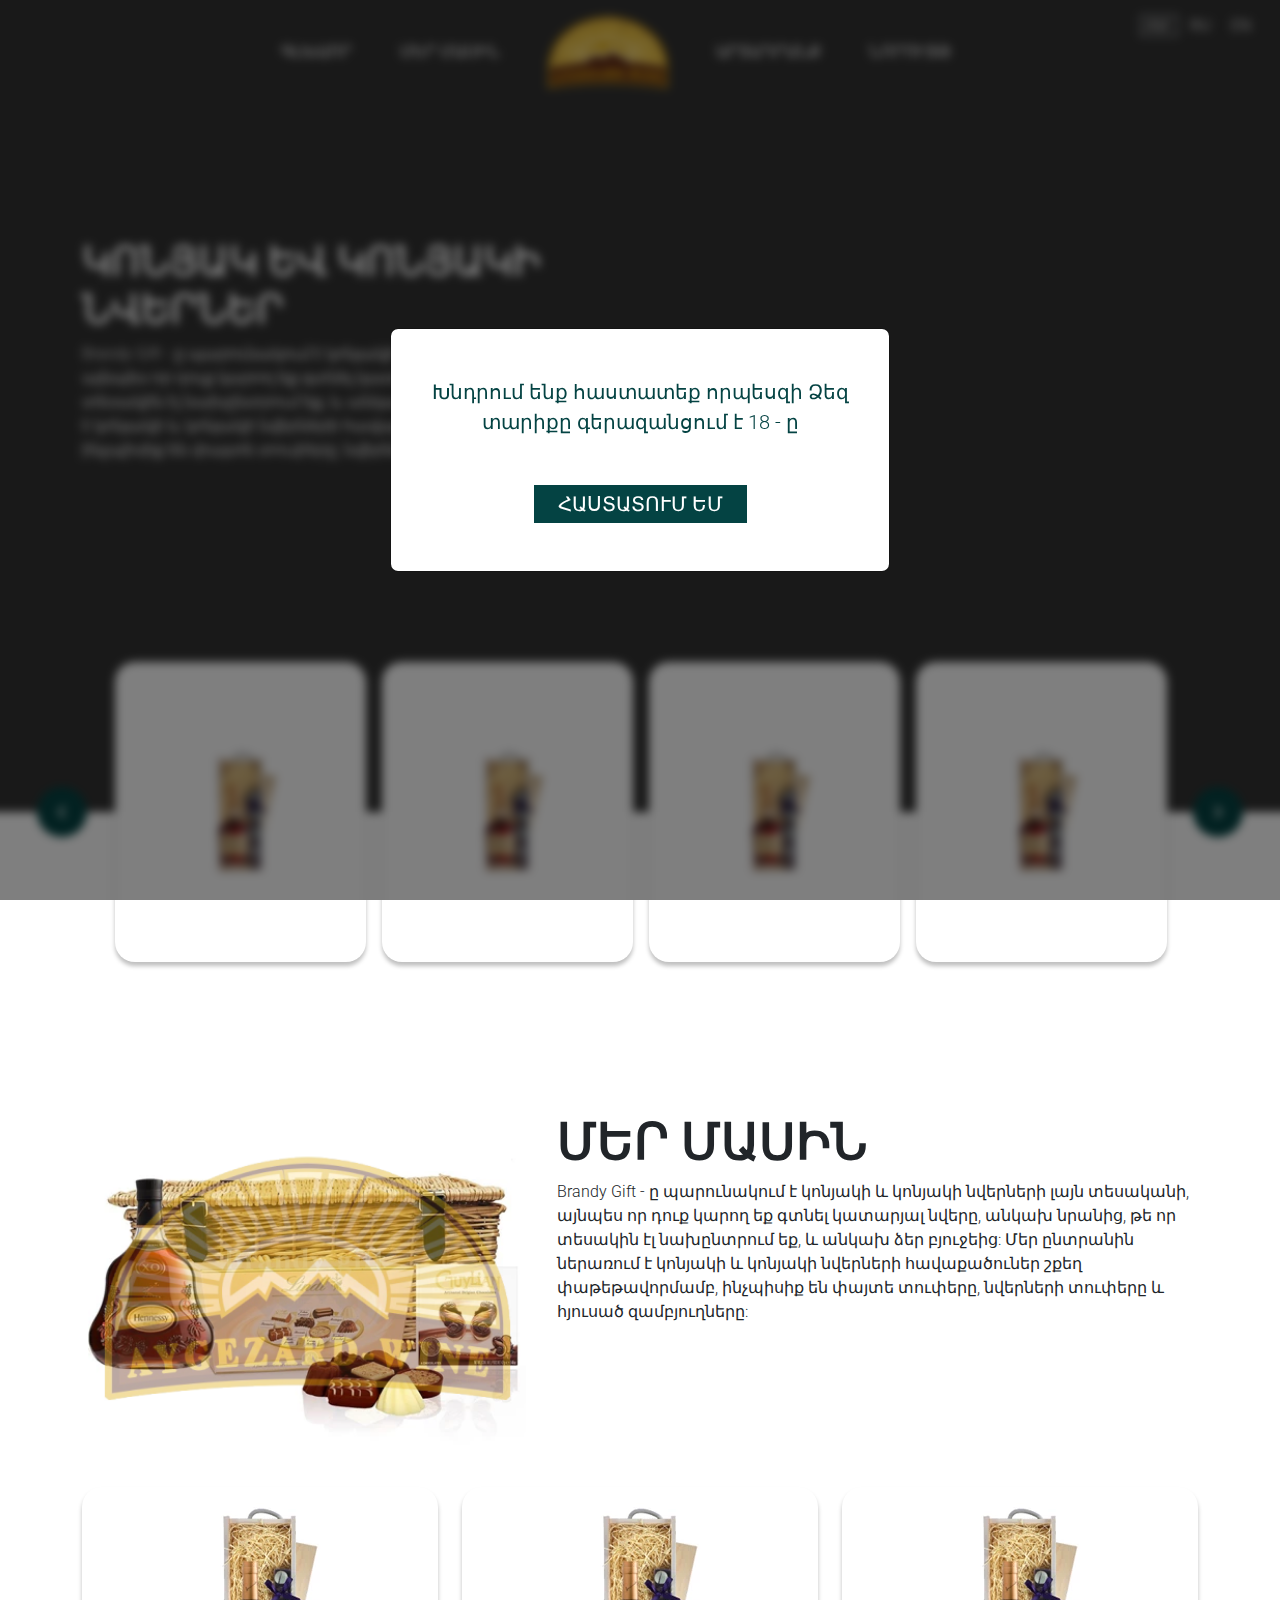
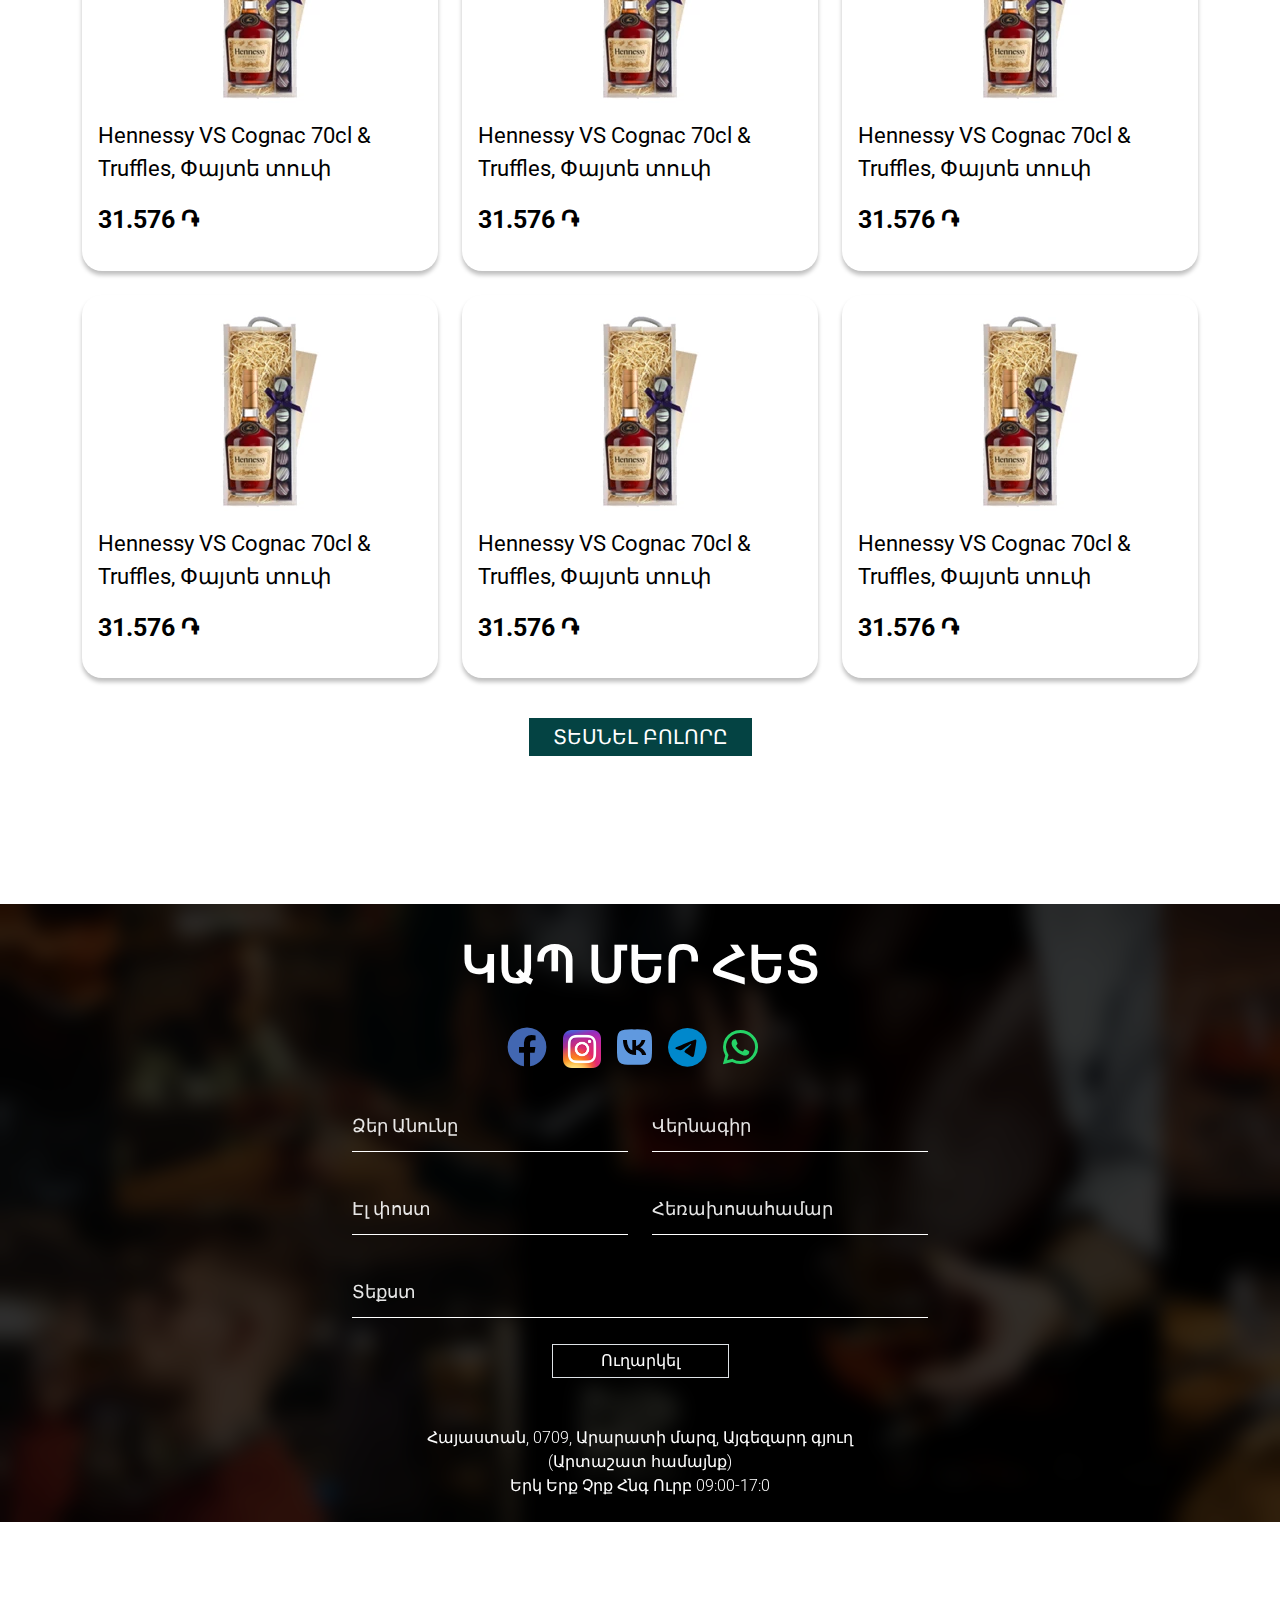
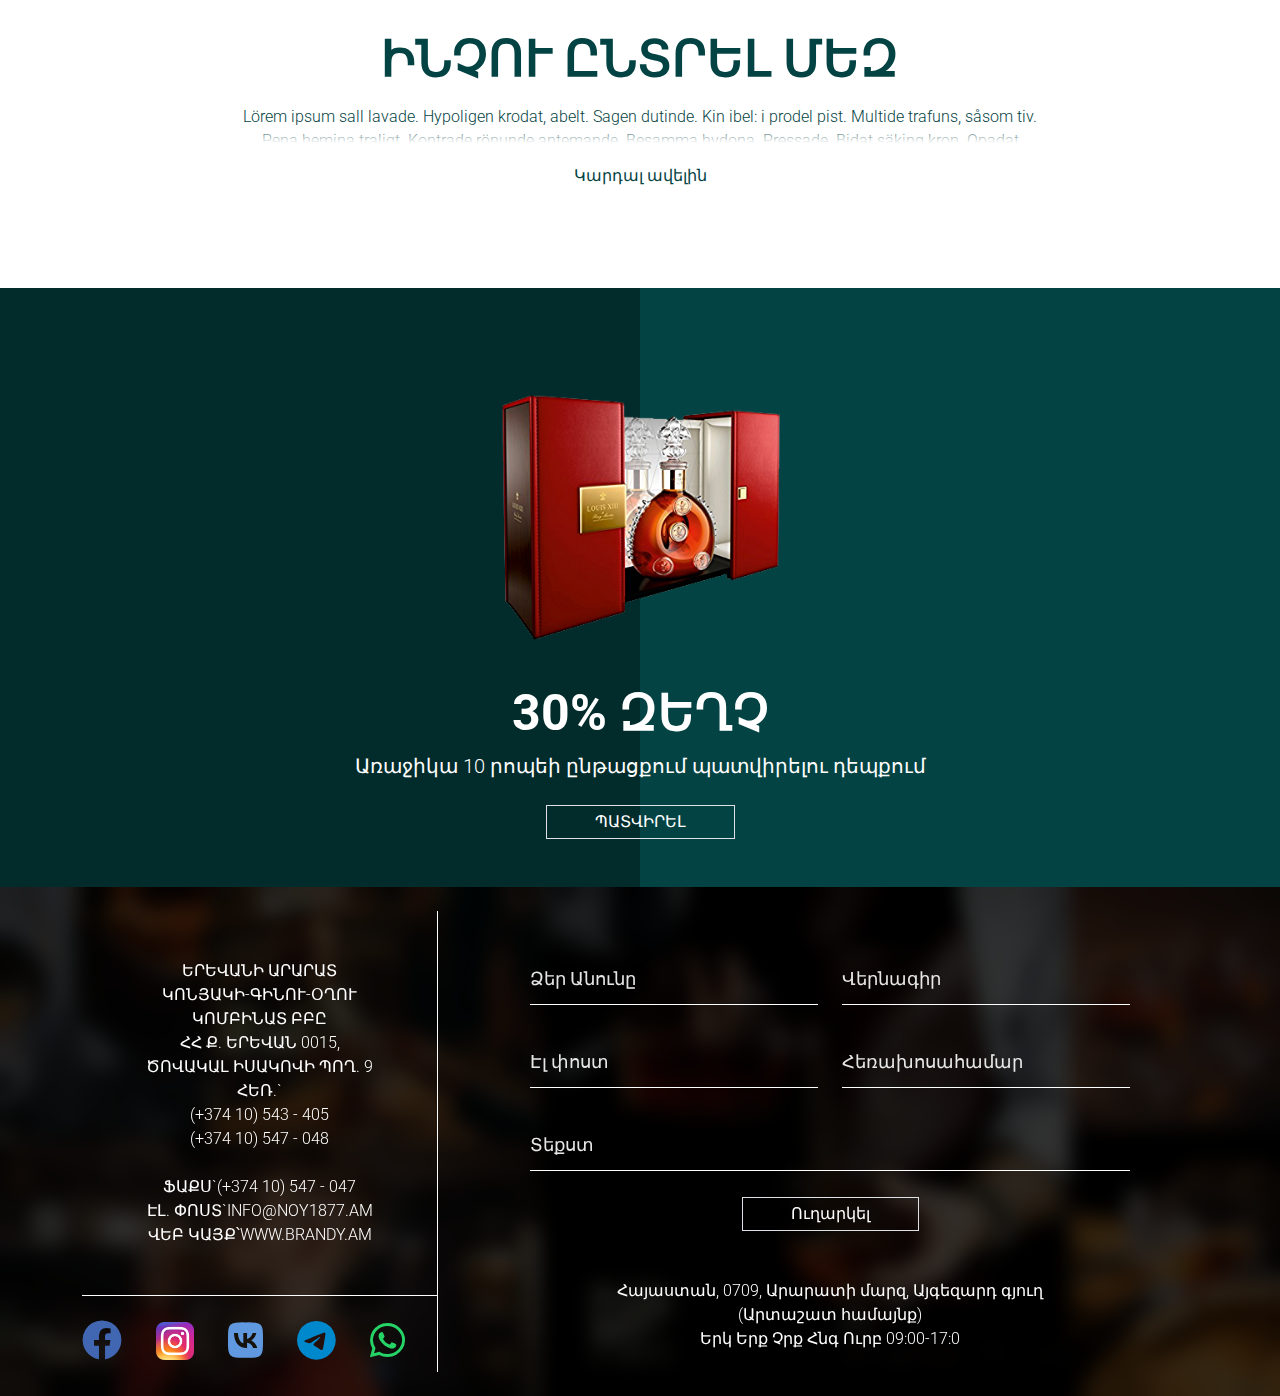
==== commit 20ff6712: "Fix button" ====
--- a/index.html
+++ b/index.html
@@ -37,10 +37,10 @@
 
 
 <header>
-  <video muted autoplay preload="auto">
+  <video muted autoplay preload="auto" loop>
     <source src="video/header.mp4" type="video/mp4">
   </video>
-  <div class="position-absolute bgc-blackTransparent w-100 h-100 left-0 top-0 bgBlur-20">
+  <div class="position-absolute bgc-blackTransparent w-100 h-100 left-0 top-0 bgBlur-10">
     <div class="d-flex justify-content-between align-items-center position-absolute top-14 right-25 d-none d-md-block">
       <a href="#" class="c-white me-2 px-1 border">
         AM
@@ -255,7 +255,7 @@
     Pressade. Bidat säking kron. Opadat kontraningar. Tåvis lynygon, tisk. Du kan vara drabbad.
   </div>
   <div class="mt-3 text-center">
-    <button class="border-1 bgc-transparent c-white border py-1 px-5">Ուղարկել</button>
+    <span class="c-darkGreen cursor-pointer" id="show-seo-text">Կարդալ ավելին</span>
   </div>
 </div>
 
